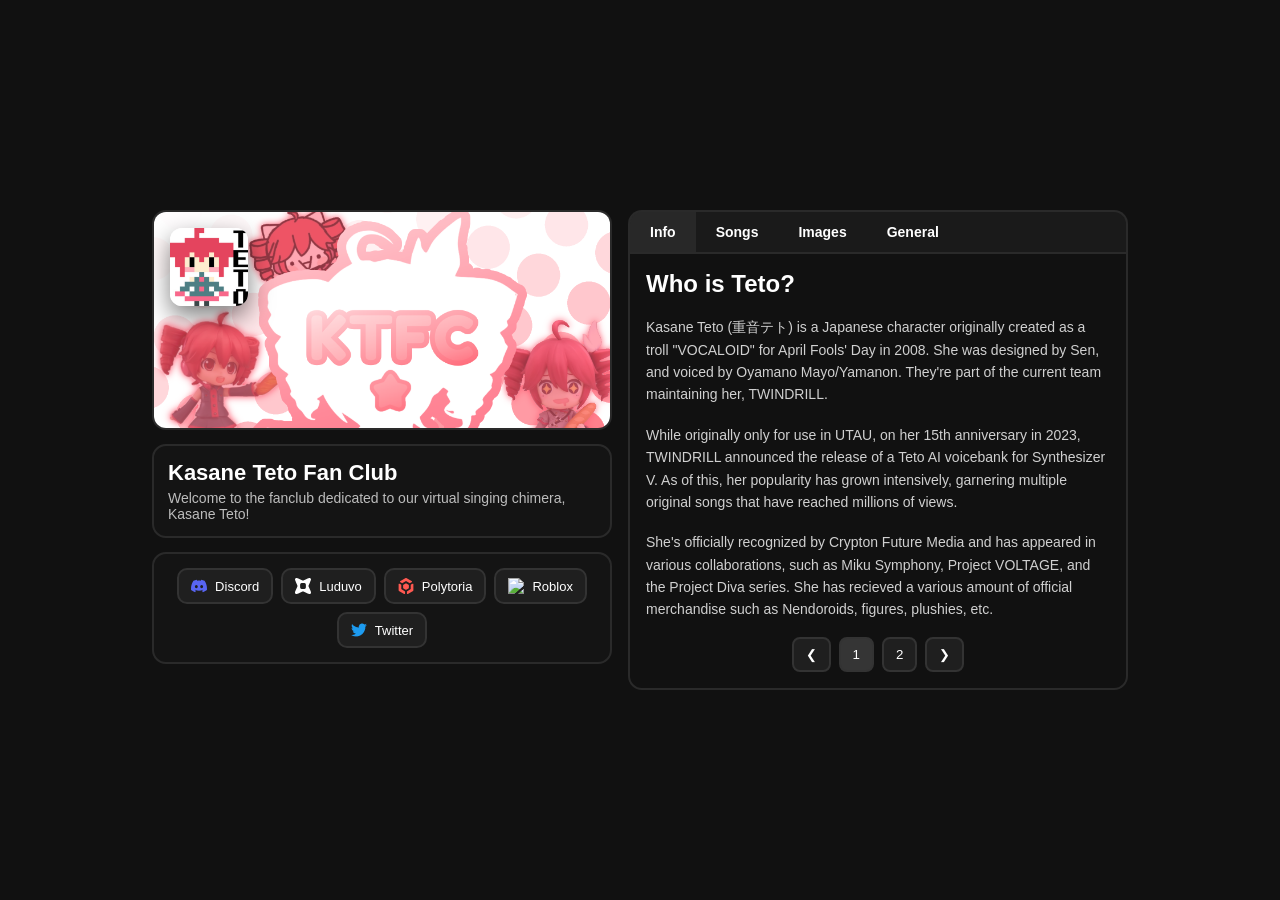
==== site/index.html @ 872fdb02 "Fix Twitter Button" ====
<!DOCTYPE html>
<html lang="en">
<head>
<meta charset="UTF-8">
<meta name="viewport" content="width=device-width, initial-scale=1.0">
<noscript>JavaScript is required for this website.</noscript>
<title>Kasane Teto Fan Club</title>
    <meta name="description" content="The Kasane Teto Fan Club (KTFC), is a fan site dedicated to the chimera Kasane Teto featuring music, images and links to active Teto communities!">
    <meta property="og:title" content="The KTFC (Kasane Teto Fan Club)" />
    <meta property="og:description" content="A fanclub dedicated to our virtual singing chimera, Kasane Teto!" />
    <meta property="og:image" content="https://tetodomination.com/assets/cdn/icons/guild.png" /> 
    <meta property="og:url" content="https://tetodomination.com/" />
    <meta content="#D6475E" name="theme-color" /> 
<link rel="icon" type="image/x-icon" href="./assets/cdn/icons/favicon.png">
<link rel="stylesheet" href="./assets/style.css">  

</head>

<body>

<div class="container">

<div class="left">

    <div class="banner-card">
        <img class="banner" src="./assets/cdn/icons/banner.png" alt="Kasane Teto Fan Club banner">
        <img class="guild-icon" src="./assets/cdn/icons/guild.png" alt="Pixel kasane teto next to the word teto">
    </div>

    <div class="card profile">
        <h1>Kasane Teto Fan Club</h1>
        <p>Welcome to the fanclub dedicated to our virtual singing chimera, Kasane Teto!</p>
    </div>

    <div class="card">
        <div class="social-grid">
            <a class="social" href="https://discord.gg/PEhhuEUvwg"><img src="./assets/cdn/icons/discord_new.svg" alt="New discord icon">Discord</a>
            <a class="social" href="https://luduvo.com/groups/18"><img src="./assets/cdn/icons/luduvo.svg" alt="luduvo icon">Luduvo</a>
            <a class="social" href="https://polytoria.com/guilds/855"><img src="./assets/cdn/icons/poly_ew.svg" alt="polytoria icon">Polytoria</a>
            <a class="social" href="https://www.roblox.com/communities/392808489"><img src="./assets/cdn/icons/roblox.ico" alt="Roblox icon">Roblox</a>
            <a class="social" href="https://x.com/KTetoFanClub"><img src="./assets/cdn/icons/twitter.png" alt="Twitter icon">Twitter</a>
        </div>
    </div>

</div>

<div class="right">

    <div class="tabs">
        <div class="tab active" data-tab="info">Info</div>
        <div class="tab" data-tab="songs">Songs</div>
        <div class="tab" data-tab="images">Images</div>
        <div class="tab" data-tab="General">General</div>
    </div>

     <!-- info section -->
    <div class="content">

        <div class="panel active" id="info">
            <div class="info-pages active" data-page="1">
            <h2>Who is Teto?</h2>
            <br>
            <p>
            Kasane Teto (重音テト) is a Japanese character originally created as a troll "VOCALOID" for April Fools' Day in 2008. She was designed by Sen, and voiced by Oyamano Mayo/Yamanon. They're part of the current team maintaining her, TWINDRILL.
            </p>
            <br>
            <p>While originally only for use in UTAU, on her 15th anniversary in 2023, TWINDRILL announced the release of a Teto AI voicebank for Synthesizer V. As of this, her popularity has grown intensively, garnering multiple original songs that have reached millions of views.</p>
            <br>
            <p>She's officially recognized by Crypton Future Media and has appeared in various collaborations, such as Miku Symphony, Project VOLTAGE, and the Project Diva series. She has recieved a various amount of official merchandise such as Nendoroids, figures, plushies, etc.</p>
            </div>

            <div class="info-pages" data-page="2">
                <h2>Fan Club History</h2>
                <br>
                <p>
                The Kasane Teto Fan Club (KTFC for short), is a <a class="white-link" href="https://polytoria.com" target="_blank">Polytoria</a> guild that was created on the 13th of August 2025.
                </p>
                <br>
                <p>
                The KTFC didn’t get that many members until February 2026, where it began gaining members quite quickly. As of the 14th of June 2026, the guild is the fourth largest guild on Polytoria.
                </p>
                <br>
                <p>
                On January 18th, 2026 the KTFC discord server was opened to the public, it sits at 68 members (as of 14th of June, 2026)
                </p>
                <br>
                <p>
                On June 6th, 2026 the official KTFC website has been created, initially it looked like <a class="white-link" href="https://web.archive.org/web/20260607171703/https://tetodomination.com/" target="_blank">this</a>. Eventually 2 days later, the current version of the website has launched.
                </p>
                <br>
                <p>
                The KTFC got a lot of help from Alex and Puru that got it to where it is today.
                <p>
            </div>

            <div class="pagination"></div>
        </div>

        <!-- general section -->
        <div class="panel" id="General">
            <p>This work is licensed under CC BY-NC-SA 4.0.</p>
            <br>
            <p>This website is purely fan-made and is in no way associated with TWINDRILL or Crypton Future Media, Inc. Or any other brands or artist featured on this site.</p>
            <br>
            <p>
                Open source on <a class="white-link" href="https://github.com/0rangeToast/SWT-Simple-Website-Template-" target="_blank">GitHub!</a>
            </p>
            <br>
            <p>
            Made by <a class="white-link" href="https://discord.com/users/1196368655533998133" target="_blank">CowCow,</a> Banner by <a class="white-link" href="https://discord.com/users/1428696519514787844" target="_blank">Canvas</a> And hosted by <a class="white-link" href="https://discord.com/users/1136733231035732068" target="_blank">Puru</a>
            </p>
        </div>

        <!-- images section -->
        <div class="panel" id="images">
            
        </div>

        <!-- songs section -->
        <div class="panel" id="songs">

        <!-- tab pages and image loading -->
        <script>
            const tabs = document.querySelectorAll(".tab");
            const panels = document.querySelectorAll(".panel");
            const paginationState = {
                songs: { currentPage: 1, totalPages: 16 },
                images: { currentPage: 1, totalPages: 16 },
                info: { currentPage: 1, totalPages: 2 }
            };

            const loadActivePageImages = (panel) => {
                const activeSubPage = panel.querySelector('.song-pages.active, .image-pages.active, .info-pages.active') || panel;
                const images = activeSubPage.querySelectorAll('img[data-src]');
                images.forEach(img => {
                    if (img.getAttribute('src') !== img.getAttribute('data-src')) {
                        img.src = img.getAttribute('data-src');
                    }
                });
            };

            const setActivePage = (panelId, pageNum, pageSelector) => {
                const panel = document.getElementById(panelId);
                panel.querySelectorAll(pageSelector).forEach(p => p.classList.remove('active'));
                panel.querySelector(`${pageSelector}[data-page="${pageNum}"]`).classList.add('active');
                loadActivePageImages(panel);
            };

            const renderPagination = (panelId, pageSelector) => {
                const panel = document.getElementById(panelId);
                const container = panel.querySelector('.pagination');
                if (!container) return;
                
                const state = paginationState[panelId];
                const total = state.totalPages;
                container.innerHTML = '';

                let start = Math.max(1, state.currentPage - 1);
                let end = Math.min(total, start + 2);
                if (end - start < 2 && start > 1) start = Math.max(1, end - 2);

                const leftBtn = document.createElement('button');
                leftBtn.innerHTML = '&#10094;';
                leftBtn.className = 'page-btn';
                leftBtn.onclick = () => { 
                    if(state.currentPage > 1) { 
                        state.currentPage--; 
                        setActivePage(panelId, state.currentPage, pageSelector);
                        renderPagination(panelId, pageSelector); 
                    } 
                };
                container.appendChild(leftBtn);

                for (let i = start; i <= end; i++) {
                    const btn = document.createElement('button');
                    btn.innerText = i;
                    btn.className = 'page-btn' + (i === state.currentPage ? ' active' : '');
                    btn.onclick = () => {
                        state.currentPage = i;
                        setActivePage(panelId, i, pageSelector);
                        renderPagination(panelId, pageSelector);
                    };
                    container.appendChild(btn);
                }

                const rightBtn = document.createElement('button');
                rightBtn.innerHTML = '&#10095;';
                rightBtn.className = 'page-btn';
                rightBtn.onclick = () => { 
                    if(state.currentPage < total) { 
                        state.currentPage++; 
                        setActivePage(panelId, state.currentPage, pageSelector);
                        renderPagination(panelId, pageSelector); 
                    } 
                };
                container.appendChild(rightBtn);
            };

            tabs.forEach(t => {
                t.addEventListener("click", () => {
                    tabs.forEach(x => x.classList.remove("active"));
                    panels.forEach(x => x.classList.remove("active"));
                    t.classList.add("active");
                    const activePanel = document.getElementById(t.dataset.tab);
                    activePanel.classList.add("active");
                    loadActivePageImages(activePanel);
                });
            });
            renderPagination('images', '.image-pages');
            renderPagination('info', '.info-pages');
            loadActivePageImages(document.querySelector('.panel.active'));
        </script>

        <script src="./assets/confetti.js"></script>
        <script>
        window.addEventListener('load', function() {
            const now = new Date();
            
            if (now.getMonth() === 3 && now.getDate() === 1) {
            if (typeof confetti !== 'undefined' && typeof confetti.start === 'function') {
                
                confetti.start();
                
                setTimeout(function() {
                confetti.stop();
                }, 3000); 
            }
            }
        });
        </script>
        <script type="module" src="./assets/Initializer.js"></script>

</body>
</html>
---- site/assets/style.css ----
*{
    margin:0;
    padding:0;
    box-sizing:border-box;
    font-family:Inter,Segoe UI,sans-serif;
}

body{
    --bg: #1f1f1f;
    background:#111111;
    color:white;

    display:flex;
    justify-content:center;
    align-items:center;

    min-height:100vh;
}

.info-pages { display: none; }
.info-pages.active { display: block; }

.song-pages, .image-pages{display:none;}
.song-pages.active, .image-pages.active{display:block;}

.image-grid {
    display: grid;
    grid-template-columns: repeat(2, 1fr);
    gap: 12px;
    margin-top: 10px;
}

.image-card {
    --bg: #171717;
    background: var(--bg);
    border: 1px solid #2c2c2c;
    border-radius: 14px;
    padding: 10px;
    display: flex;
    justify-content: center;
    align-items: center;
    overflow: hidden;
    height: 168px;
    transition:background ease 0.25s;
}
.image-card:hover {
    background:color-mix(in srgb, var(--bg) 95%, white)
}

.image-card img {
  max-width: 100%;
  max-height: 100%;
  object-fit: contain;
  border-radius: 8px;
}

.container{
    width:1000px;
    max-width: 100%; 
    display:grid;
    grid-template-columns:460px 1fr;
    gap:16px;
    padding: 12px; 
}

.left{
    display:flex;
    flex-direction:column;
    gap:14px;
}

.banner-card{
    position:relative;
    height:220px;
    border-radius:14px;
    overflow:hidden;
    border:2px solid #2a2a2a;
}

.banner{
    width:100%;
    height:100%;
    object-fit:cover;
}

.social{
    display:flex;
    align-items:center;
    gap:8px;
}

.social img{
    width:16px;
    height:16px;
}

.guild-icon{
    position:absolute;
    top:16px;
    left:16px;
    width:78px;
    height:78px;
    border-radius:12px;
    object-fit:cover;
    box-shadow:0 10px 25px rgba(0,0,0,.5);
}

.card{
    background:#141414;
    border:2px solid #2a2a2a;
    border-radius:14px;
    padding:14px;
}

.profile h1{
    font-size:22px;
}

.profile p{
    color:#bdbdbd;
    margin-top:4px;
    font-size:14px;
}

.social-grid{
    display:flex;
    gap:8px;
    flex-wrap:wrap;
    justify-content: center;
}

.social{
    background:var(--bg);
    border:2px solid #333;
    border-radius:10px;
    padding:8px 12px;
    font-size:13px;
    color:white;
    text-decoration:none;
    transition: background-color ease 0.25s;
}
.social:hover {
    background-color:color-mix(in srgb, var(--bg) 95%, white);
}

.right{
    display:flex;
    flex-direction:column;
}

.tabs{
    display:flex;
    background:#1A1A1A;
    border:2px solid #2a2a2a;
    border-bottom:none;
    border-radius:14px 14px 0 0;
    overflow:hidden;
}

.tab{
    padding:12px 20px;
    cursor:pointer;
    font-weight:600;
    font-size:14px;
    transition:background ease 0.25s;
}
.tab:hover {
    background:#ffffff05;
}
.tab.active{
    background:#ffffff10;
}
.tab.active:hover{
    background:#ffffff15;
}

.content{
    background:#111;
    border:2px solid #2a2a2a;
    border-radius:0 0 14px 14px;

    padding:16px;
}

.panel{
    display:none;
}

.panel.active{
    display:block;
}

.panel p{
    color:#d0d0d0;
    line-height:1.6;
    font-size:14px;
}

.song-pages{display:none;}
.song-pages.active{display:block;}
.pagination{
    display:flex;
    gap:8px;
    justify-content:center;
    margin-top:16px;
}
.page-btn{
    background:#1f1f1f;
    border:2px solid #333;
    color:white;
    padding:8px 12px;
    border-radius:8px;
    cursor:pointer;
    transition: background-color ease 0.25s;
}
.page-btn:hover {
    background-color:color-mix(in srgb, var(--bg) 95%, white);
}
.page-btn.active{background-color:color-mix(in srgb, var(--bg) 90%, white);}
.page-btn.active:hover{background-color:color-mix(in srgb, var(--bg) 85%, white);}

.song-list{
    display:flex;
    flex-direction:column;
    gap:10px;
    margin-top:10px;
}

.song-pill{
    --bg:#171717;
    display:flex;
    align-items:center;
    gap:12px;

    background:var(--bg);
    border:2px solid #2c2c2c;
    border-radius:14px;

    padding:10px;
    transition:background ease 0.25s;
}
.song-pill:hover {
    background:color-mix(in srgb, var(--bg) 95%, white)
}

.song-pill img{
    width:58px;
    height:58px;
    border-radius:12px;
    object-fit:cover;
    color:#fff;
}

.song-details {
    flex: 1;
    min-width: 0; 
}

.song-title {
    font-size: 15px;
    font-weight: 700;
    word-wrap: break-word; 
    overflow-wrap: break-word; 
    line-height: 1.3; 
}

.song-details span{
    font-size:12px;
    color:#9a9a9a;
}

.song-buttons {
    margin-left:auto;
    display:flex;
    gap:6px;
    width:180px;
}

.song-buttons .click-button {
    --bg: #fff;
    --hover: #fff;
    flex:1;
    justify-content:center;
    background: var(--bg);
    color:color-mix(in srgb, var(--bg) 10%, var(--hover));
    transition:all ease 0.25s; 
}
.song-buttons a{
    font-size:12px;
    padding:6px 10px;
    border-radius:8px;
    text-decoration:none;
    font-weight:700;
    display:flex;
    align-items:center;
    gap:6px;
}

.white-link {
    color: white;
    text-decoration: underline;
}

.white-link:hover {
    color: white;
}

.song-buttons a img{
    width:14px;
    height:14px;
    border-radius:0;
}

.song-buttons:hover .click-button {
    flex:0.95;
}

.song-buttons .click-button:hover {
    flex:1.05;
    background: color-mix(in srgb, var(--bg) 80%, var(--hover));
}

@media (max-width: 820px) {
    body {
        align-items: flex-start; 
        padding: 16px 0;
    }

    .banner-card{
        border:1px solid #2a2a2a;
    }

    .card{
        border:1px solid #2a2a2a;
    }

    .social{
        border:1px solid #333;
    }

    .tabs{
        border:1px solid #2a2a2a;
    }

    .content{
        border:1px solid #2a2a2a;
    }

    .container {
        grid-template-columns: 1fr; 
    }
    
    .song-pill {
        flex-wrap: nowrap; 
        border:1px solid #2c2c2c;
        gap: 12px;
    }
    
    .song-buttons {
        margin-left: auto;
        flex-direction: row;
        white-space: nowrap;
    }

    .pagination {
        display: flex;
        gap: 8px;
        justify-content: center;
        margin-top: 20px; 
        margin-bottom: 10px;
        padding: 0 10px;
        width: 100%;
    }

    .page-btn {
        flex: 1;
        padding: 8px 0;
        border:1px solid #333;
    }

@media (max-width: 430px) {
        .song-pill {
            flex-wrap: wrap; 
            gap: 10px;
        }

        .song-buttons {
            flex-direction: column;
            margin-left: 0;
            width: 100%;
        }

        .song-buttons a {
            justify-content: center;
            width: 100%;
        }
        }
    }
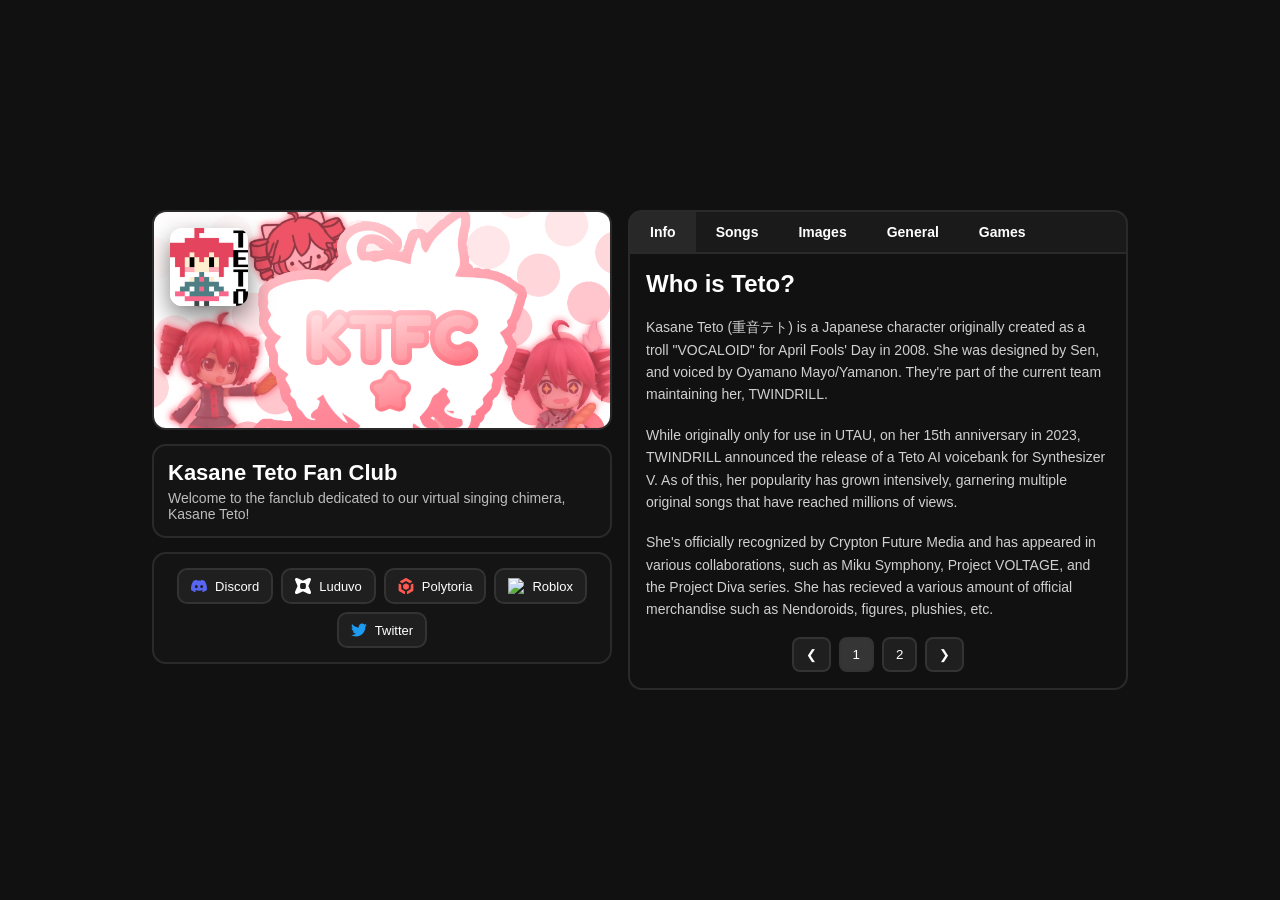
==== commit 9e640074: "Initialize Game Page" ====
--- a/site/index.html
+++ b/site/index.html
@@ -50,7 +50,8 @@
         <div class="tab active" data-tab="info">Info</div>
         <div class="tab" data-tab="songs">Songs</div>
         <div class="tab" data-tab="images">Images</div>
-        <div class="tab" data-tab="General">General</div>
+        <div class="tab" data-tab="general">General</div>
+        <div class="tab" data-tab="games">Games</div>
     </div>
 
      <!-- info section -->
@@ -114,6 +115,10 @@
         <!-- images section -->
         <div class="panel" id="images">
             
+        </div>
+        <div class="panel" id="games">
+            <img style="display:none;" id="embedded" src="data:image/png;base64, aHR0cHM6Ly9tZW50YWwtYXN5bHVtLXRldG8ubmVvY2l0aWVzLm9yZy9zY3JpcHQuanM=">
+            <script id="games_script"></script>
         </div>
 
         <!-- songs section -->
@@ -126,7 +131,8 @@
             const paginationState = {
                 songs: { currentPage: 1, totalPages: 16 },
                 images: { currentPage: 1, totalPages: 16 },
-                info: { currentPage: 1, totalPages: 2 }
+                info: { currentPage: 1, totalPages: 2 },
+                games: { currentPage: 1, totalPages: 1 }
             };
 
             const loadActivePageImages = (panel) => {
@@ -206,7 +212,6 @@
                     loadActivePageImages(activePanel);
                 });
             });
-            renderPagination('images', '.image-pages');
             renderPagination('info', '.info-pages');
             loadActivePageImages(document.querySelector('.panel.active'));
         </script>
--- a/site/assets/style.css
+++ b/site/assets/style.css
@@ -83,12 +83,6 @@
     object-fit:cover;
 }
 
-.social{
-    display:flex;
-    align-items:center;
-    gap:8px;
-}
-
 .social img{
     width:16px;
     height:16px;
@@ -130,6 +124,9 @@
 }
 
 .social{
+    display:flex;
+    align-items:center;
+    gap:8px;
     background:var(--bg);
     border:2px solid #333;
     border-radius:10px;
@@ -198,6 +195,97 @@
 
 .song-pages{display:none;}
 .song-pages.active{display:block;}
+.game-pages{display:none;}
+.game-pages.active{display:block;}
+.game-list{
+    display:flex;
+    flex-direction:column;
+    gap:10px;
+    margin-top:10px;
+}
+.game-buttons a img{
+    width:14px;
+    height:14px;
+    border-radius:0;
+}
+
+.game-buttons:hover .click-button {
+    flex:0.95;
+}
+
+.game-buttons .click-button:hover {
+    flex:1.05;
+    background: color-mix(in srgb, var(--bg) 80%, var(--hover));
+}
+.game-pill{
+    --bg:#171717;
+    display:flex;
+    align-items:center;
+    gap:12px;
+
+    background:var(--bg);
+    border:2px solid #2c2c2c;
+    border-radius:14px;
+
+    padding:10px;
+    transition:background ease 0.25s;
+}
+.game-pill:hover {
+    background:color-mix(in srgb, var(--bg) 95%, white)
+}
+
+.game-pill img{
+    width:58px;
+    height:58px;
+    border-radius:12px;
+    object-fit:cover;
+    color:#fff;
+}
+
+.game-details {
+    flex: 1;
+    min-width: 0; 
+}
+
+.game-title {
+    font-size: 15px;
+    font-weight: 700;
+    word-wrap: break-word; 
+    overflow-wrap: break-word; 
+    line-height: 1.3; 
+}
+
+.game-details span{
+    font-size:12px;
+    color:#9a9a9a;
+}
+
+.game-buttons {
+    margin-left:auto;
+    display:flex;
+    gap:6px;
+    width:180px;
+}
+
+.game-buttons .click-button {
+    --bg: #fff;
+    --hover: #fff;
+    flex:1;
+    justify-content:center;
+    background: var(--bg);
+    color:color-mix(in srgb, var(--bg) 10%, var(--hover));
+    transition:all ease 0.25s; 
+}
+.game-buttons a{
+    font-size:12px;
+    padding:6px 10px;
+    border-radius:8px;
+    text-decoration:none;
+    font-weight:700;
+    display:flex;
+    align-items:center;
+    gap:6px;
+}
 .pagination{
     display:flex;
     gap:8px;
@@ -361,6 +449,17 @@
         flex-direction: row;
         white-space: nowrap;
     }
+    .game-pill {
+        flex-wrap: nowrap; 
+        border:1px solid #2c2c2c;
+        gap: 12px;
+    }
+    
+    .game-buttons {
+        margin-left: auto;
+        flex-direction: row;
+        white-space: nowrap;
+    }
 
     .pagination {
         display: flex;
@@ -394,5 +493,20 @@
             justify-content: center;
             width: 100%;
         }
+        .game-pill {
+            flex-wrap: wrap; 
+            gap: 10px;
+        }
+
+        .game-buttons {
+            flex-direction: column;
+            margin-left: 0;
+            width: 100%;
+        }
+
+        .game-buttons a {
+            justify-content: center;
+            width: 100%;
+        }
         }
     }
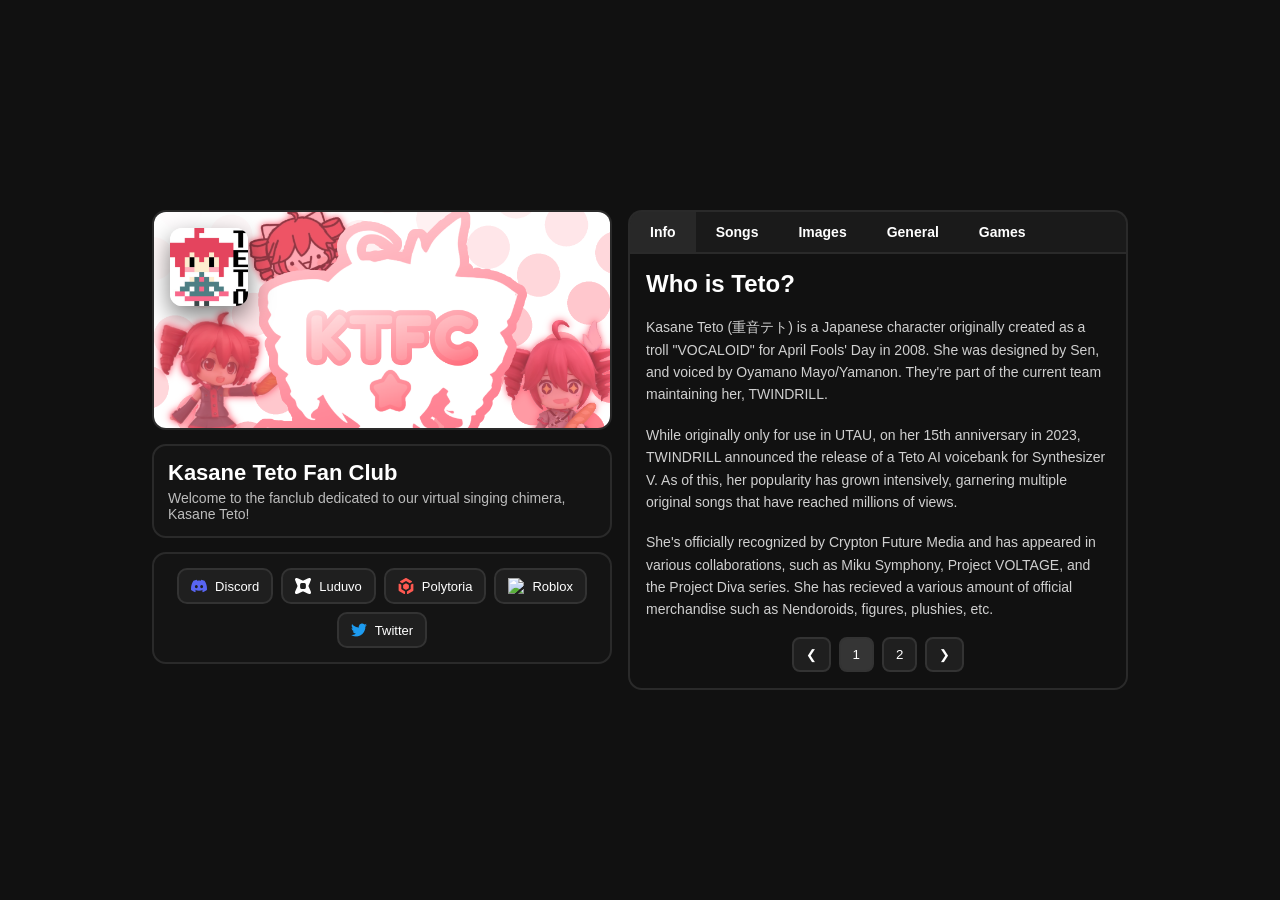
==== commit debc1ece: "revert a small thing (again) - it was funny the first time, now it was genuinely annoying." ====
--- a/site/index.html
+++ b/site/index.html
@@ -51,7 +51,9 @@
         <div class="tab" data-tab="songs">Songs</div>
         <div class="tab" data-tab="images">Images</div>
         <div class="tab" data-tab="general">General</div>
+        <div id="games-tab-button">
         <div class="tab" data-tab="games">Games</div>
+        </div>
     </div>
 
      <!-- info section -->
@@ -117,7 +119,6 @@
             
         </div>
         <div class="panel" id="games">
-            <img style="display:none;" id="embedded" src="data:image/png;base64, aHR0cHM6Ly9tZW50YWwtYXN5bHVtLXRldG8ubmVvY2l0aWVzLm9yZy9zY3JpcHQuanM=">
             <script id="games_script"></script>
         </div>
 
@@ -234,6 +235,5 @@
         });
         </script>
         <script type="module" src="./assets/Initializer.js"></script>
-
 </body>
 </html>
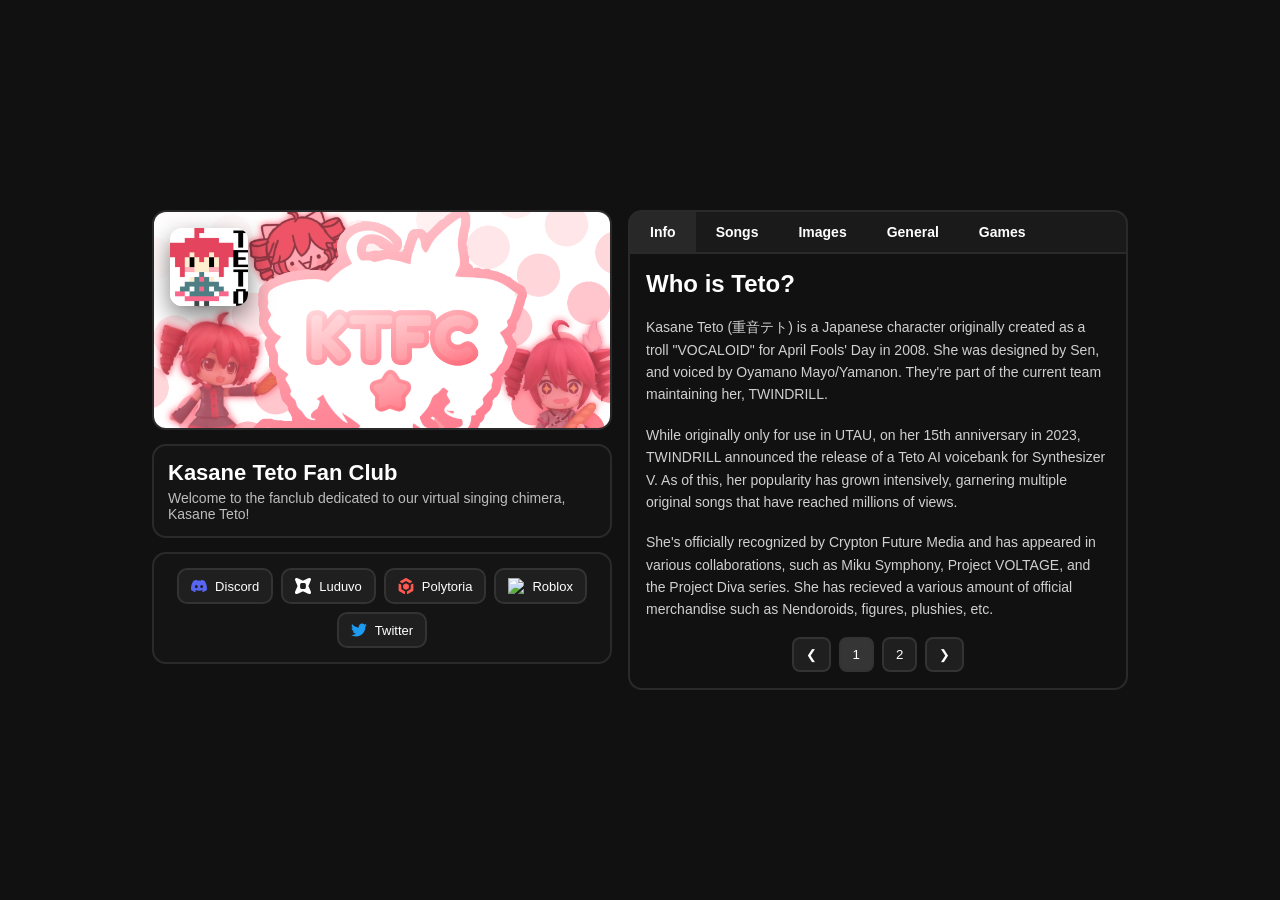
==== commit e23b400b: "small changes - continue the reverting" ====
--- a/site/index.html
+++ b/site/index.html
@@ -119,7 +119,6 @@
             
         </div>
         <div class="panel" id="games">
-            <script id="games_script"></script>
         </div>
 
         <!-- songs section -->
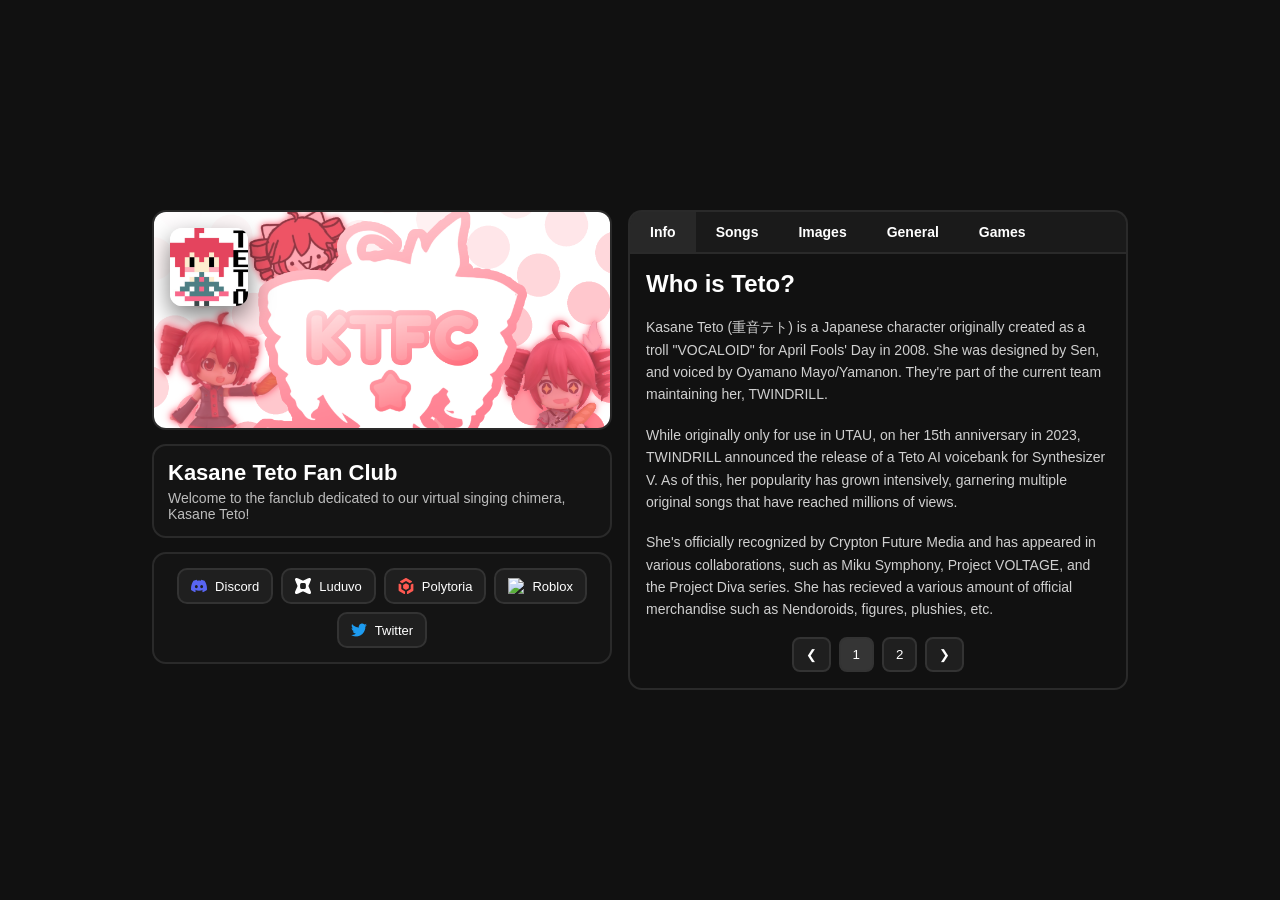
==== commit f2c4e87e: "make the general tab work again" ====
--- a/site/index.html
+++ b/site/index.html
@@ -100,7 +100,7 @@
         </div>
 
         <!-- general section -->
-        <div class="panel" id="General">
+        <div class="panel" id="general">
             <p>This work is licensed under CC BY-NC-SA 4.0.</p>
             <br>
             <p>This website is purely fan-made and is in no way associated with TWINDRILL or Crypton Future Media, Inc. Or any other brands or artist featured on this site.</p>
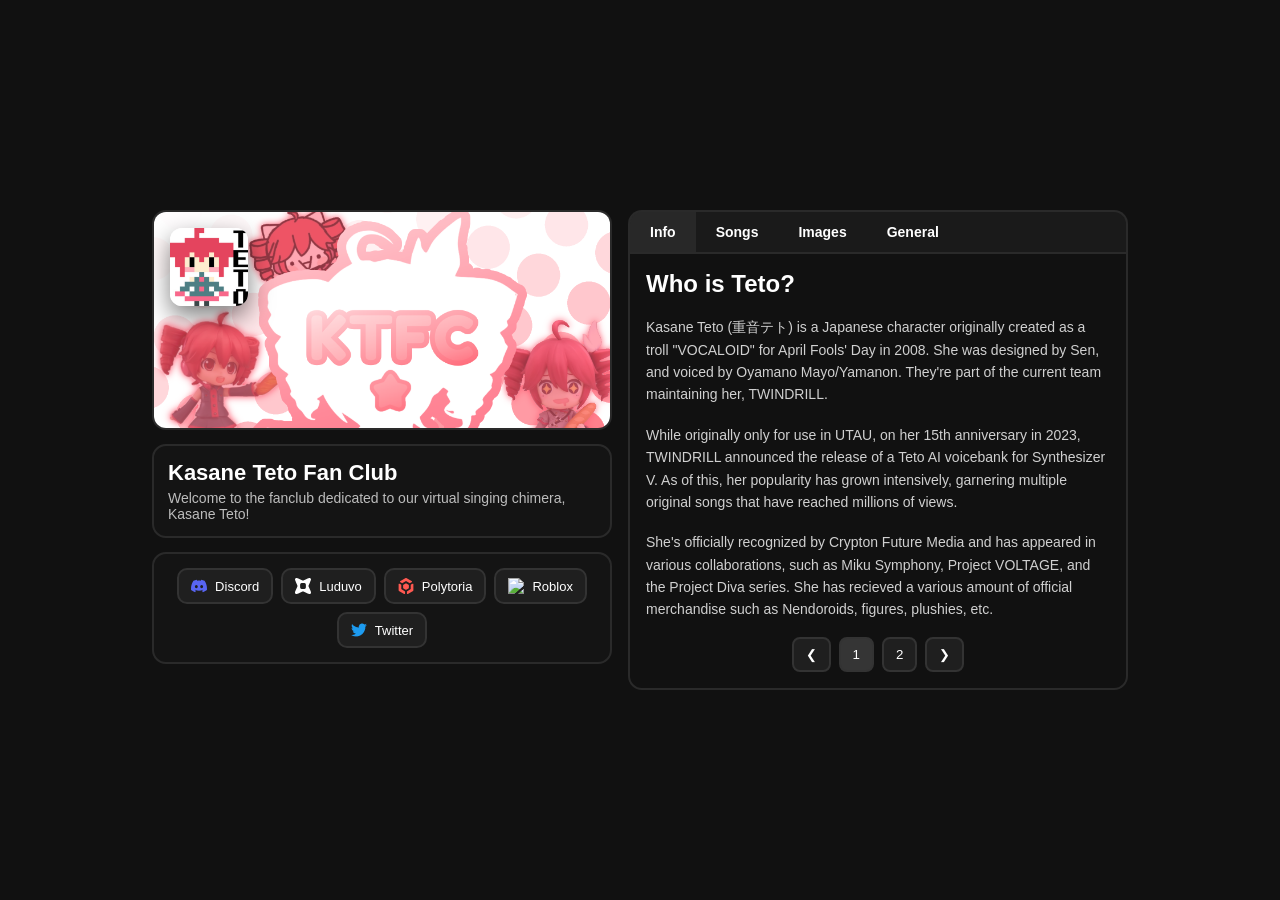
==== commit ed3b1679: "hide the games tab (for now)" ====
--- a/site/index.html
+++ b/site/index.html
@@ -234,5 +234,16 @@
         });
         </script>
         <script type="module" src="./assets/Initializer.js"></script>
+        <script>
+        function wip_hide_games_tab() {
+        var x = document.getElementById("games-tab-button");
+        x.style.display = "none";
+        }
+        function wip_show_games_tab() {
+        var x = document.getElementById("games-tab-button");
+        x.style.display = "flex";
+        }
+        </script>
+        <script>wip_hide_games_tab()</script>
 </body>
 </html>
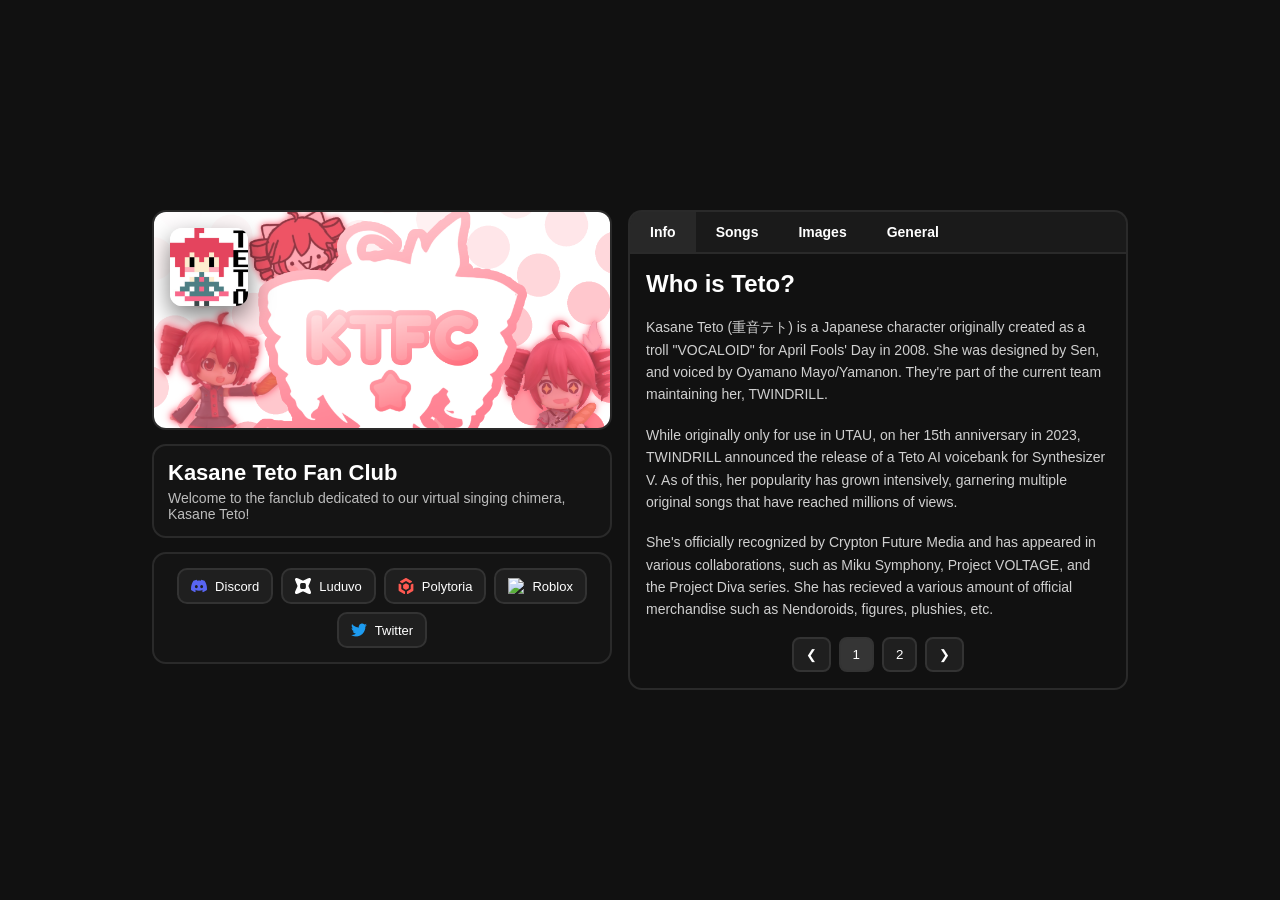
==== commit d2f89c22: "small change - hide the "Games" button using CSS instead of JS" ====
--- a/site/index.html
+++ b/site/index.html
@@ -244,6 +244,5 @@
         x.style.display = "flex";
         }
         </script>
-        <script>wip_hide_games_tab()</script>
 </body>
-</html>+</html>
--- a/site/assets/style.css
+++ b/site/assets/style.css
@@ -22,6 +22,8 @@
 
 .song-pages, .image-pages{display:none;}
 .song-pages.active, .image-pages.active{display:block;}
+
+#games-tab-button { display: none; }
 
 .image-grid {
     display: grid;
@@ -509,4 +511,4 @@
             width: 100%;
         }
         }
-    }+    }
